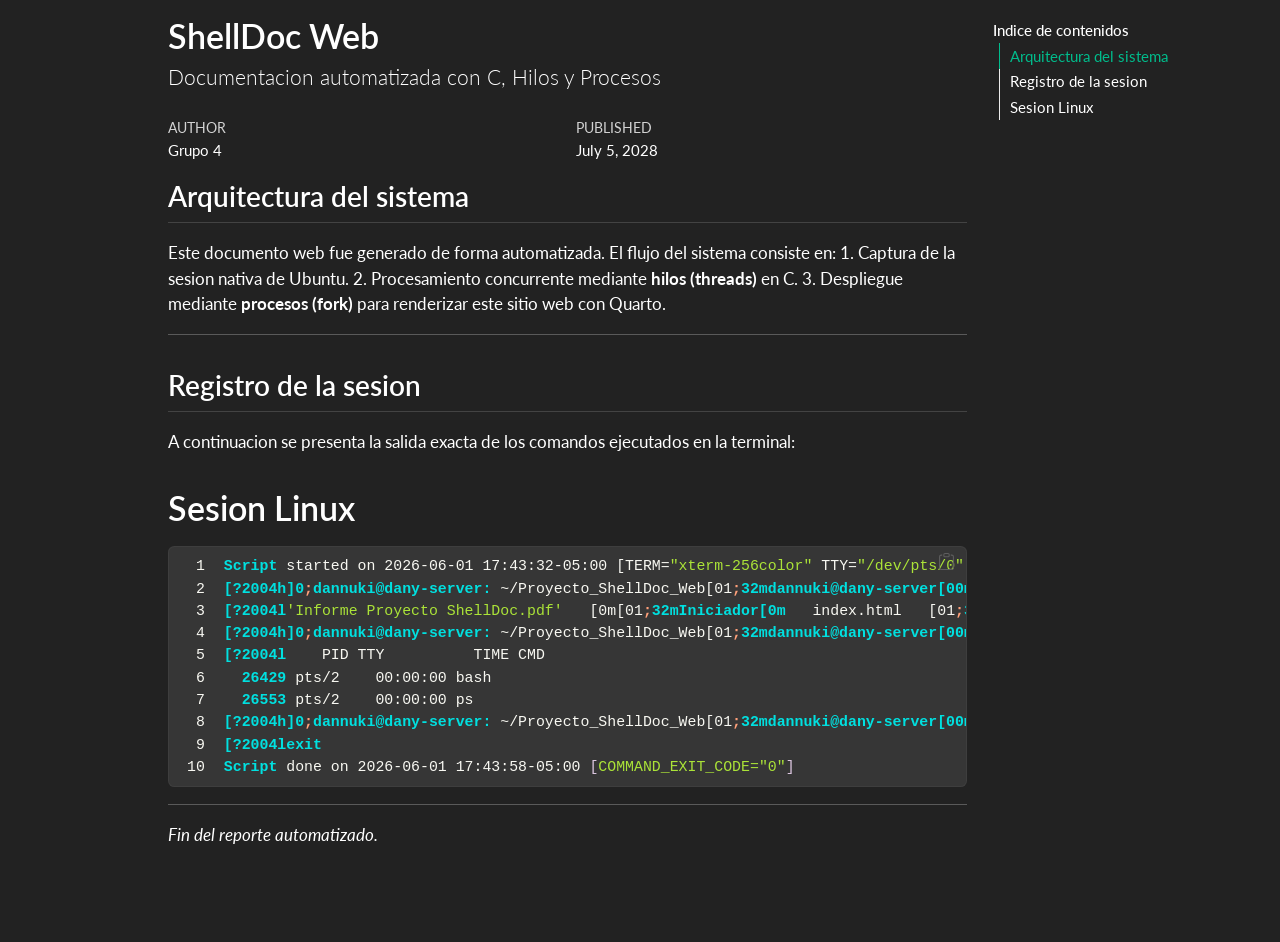
==== web/index.html @ 0da88650 "Guardado automático" ====
<!DOCTYPE html>
<html xmlns="http://www.w3.org/1999/xhtml" lang="en" xml:lang="en"><head>

<meta charset="utf-8">
<meta name="generator" content="quarto-1.4.555">

<meta name="viewport" content="width=device-width, initial-scale=1.0, user-scalable=yes">

<meta name="author" content="Grupo 4">
<meta name="dcterms.date" content="2028-07-05">

<title>ShellDoc Web</title>
<style>
code{white-space: pre-wrap;}
span.smallcaps{font-variant: small-caps;}
div.columns{display: flex; gap: min(4vw, 1.5em);}
div.column{flex: auto; overflow-x: auto;}
div.hanging-indent{margin-left: 1.5em; text-indent: -1.5em;}
ul.task-list{list-style: none;}
ul.task-list li input[type="checkbox"] {
  width: 0.8em;
  margin: 0 0.8em 0.2em -1em; /* quarto-specific, see https://github.com/quarto-dev/quarto-cli/issues/4556 */ 
  vertical-align: middle;
}
/* CSS for syntax highlighting */
pre > code.sourceCode { white-space: pre; position: relative; }
pre > code.sourceCode > span { line-height: 1.25; }
pre > code.sourceCode > span:empty { height: 1.2em; }
.sourceCode { overflow: visible; }
code.sourceCode > span { color: inherit; text-decoration: inherit; }
div.sourceCode { margin: 1em 0; }
pre.sourceCode { margin: 0; }
@media screen {
div.sourceCode { overflow: auto; }
}
@media print {
pre > code.sourceCode { white-space: pre-wrap; }
pre > code.sourceCode > span { text-indent: -5em; padding-left: 5em; }
}
pre.numberSource code
  { counter-reset: source-line 0; }
pre.numberSource code > span
  { position: relative; left: -4em; counter-increment: source-line; }
pre.numberSource code > span > a:first-child::before
  { content: counter(source-line);
    position: relative; left: -1em; text-align: right; vertical-align: baseline;
    border: none; display: inline-block;
    -webkit-touch-callout: none; -webkit-user-select: none;
    -khtml-user-select: none; -moz-user-select: none;
    -ms-user-select: none; user-select: none;
    padding: 0 4px; width: 4em;
  }
pre.numberSource { margin-left: 3em;  padding-left: 4px; }
div.sourceCode
  {   }
@media screen {
pre > code.sourceCode > span > a:first-child::before { text-decoration: underline; }
}
</style>


<script src="index_files/libs/clipboard/clipboard.min.js"></script>
<script src="index_files/libs/quarto-html/quarto.js"></script>
<script src="index_files/libs/quarto-html/popper.min.js"></script>
<script src="index_files/libs/quarto-html/tippy.umd.min.js"></script>
<script src="index_files/libs/quarto-html/anchor.min.js"></script>
<link href="index_files/libs/quarto-html/tippy.css" rel="stylesheet">
<link href="index_files/libs/quarto-html/quarto-syntax-highlighting-dark.css" rel="stylesheet" id="quarto-text-highlighting-styles">
<script src="index_files/libs/bootstrap/bootstrap.min.js"></script>
<link href="index_files/libs/bootstrap/bootstrap-icons.css" rel="stylesheet">
<link href="index_files/libs/bootstrap/bootstrap.min.css" rel="stylesheet" id="quarto-bootstrap" data-mode="dark">


</head>

<body>

<div id="quarto-content" class="page-columns page-rows-contents page-layout-article">
<div id="quarto-margin-sidebar" class="sidebar margin-sidebar">
  <nav id="TOC" role="doc-toc" class="toc-active">
    <h2 id="toc-title">Indice de contenidos</h2>
   
  <ul>
  <li><a href="#arquitectura-del-sistema" id="toc-arquitectura-del-sistema" class="nav-link active" data-scroll-target="#arquitectura-del-sistema">Arquitectura del sistema</a></li>
  <li><a href="#registro-de-la-sesion" id="toc-registro-de-la-sesion" class="nav-link" data-scroll-target="#registro-de-la-sesion">Registro de la sesion</a></li>
  <li><a href="#sesion-linux" id="toc-sesion-linux" class="nav-link" data-scroll-target="#sesion-linux">Sesion Linux</a></li>
  </ul>
</nav>
</div>
<main class="content" id="quarto-document-content">

<header id="title-block-header" class="quarto-title-block default">
<div class="quarto-title">
<h1 class="title">ShellDoc Web</h1>
<p class="subtitle lead">Documentacion automatizada con C, Hilos y Procesos</p>
</div>



<div class="quarto-title-meta">

    <div>
    <div class="quarto-title-meta-heading">Author</div>
    <div class="quarto-title-meta-contents">
             <p>Grupo 4 </p>
          </div>
  </div>
    
    <div>
    <div class="quarto-title-meta-heading">Published</div>
    <div class="quarto-title-meta-contents">
      <p class="date">July 5, 2028</p>
    </div>
  </div>
  
    
  </div>
  


</header>


<section id="arquitectura-del-sistema" class="level2">
<h2 class="anchored" data-anchor-id="arquitectura-del-sistema">Arquitectura del sistema</h2>
<p>Este documento web fue generado de forma automatizada. El flujo del sistema consiste en: 1. Captura de la sesion nativa de Ubuntu. 2. Procesamiento concurrente mediante <strong>hilos (threads)</strong> en C. 3. Despliegue mediante <strong>procesos (fork)</strong> para renderizar este sitio web con Quarto.</p>
<hr>
</section>
<section id="registro-de-la-sesion" class="level2">
<h2 class="anchored" data-anchor-id="registro-de-la-sesion">Registro de la sesion</h2>
<p>A continuacion se presenta la salida exacta de los comandos ejecutados en la terminal:</p>
</section>
<section id="sesion-linux" class="level1">
<h1>Sesion Linux</h1>
<div class="sourceCode" id="cb1"><pre class="sourceCode numberSource bash number-lines code-with-copy"><code class="sourceCode bash"><span id="cb1-1"><a href="#cb1-1"></a><span class="ex">Script</span> started on 2026-06-01 17:43:32-05:00 [TERM=<span class="st">"xterm-256color"</span> TTY=<span class="st">"/dev/pts/0"</span> COLUMNS=<span class="st">"169"</span> LINES=<span class="st">"15"</span>]</span>
<span id="cb1-2"><a href="#cb1-2"></a><span class="ex">[?2004h]0</span><span class="kw">;</span><span class="ex">dannuki@dany-server:</span> ~/Proyecto_ShellDoc_Web[01<span class="kw">;</span><span class="ex">32mdannuki@dany-server[00m:[01</span><span class="kw">;</span><span class="ex">34m~/Proyecto_ShellDoc_Web[00m$</span> mn[K[Kr[Kls</span>
<span id="cb1-3"><a href="#cb1-3"></a><span class="ex">[?2004l</span><span class="st">'Informe Proyecto ShellDoc.pdf'</span>   [0m[01<span class="kw">;</span><span class="ex">32mIniciador[0m</span>   index.html   [01<span class="kw">;</span><span class="ex">32mprocesador_hilos[0m</span>   sesion_linux.txt   [01<span class="kw">;</span><span class="ex">34msrc[0m</span>   [01<span class="kw">;</span><span class="ex">34mweb[0m</span></span>
<span id="cb1-4"><a href="#cb1-4"></a><span class="ex">[?2004h]0</span><span class="kw">;</span><span class="ex">dannuki@dany-server:</span> ~/Proyecto_ShellDoc_Web[01<span class="kw">;</span><span class="ex">32mdannuki@dany-server[00m:[01</span><span class="kw">;</span><span class="ex">34m~/Proyecto_ShellDoc_Web[00m$</span> ps</span>
<span id="cb1-5"><a href="#cb1-5"></a><span class="ex">[?2004l</span>    PID TTY          TIME CMD</span>
<span id="cb1-6"><a href="#cb1-6"></a>  <span class="ex">26429</span> pts/2    00:00:00 bash</span>
<span id="cb1-7"><a href="#cb1-7"></a>  <span class="ex">26553</span> pts/2    00:00:00 ps</span>
<span id="cb1-8"><a href="#cb1-8"></a><span class="ex">[?2004h]0</span><span class="kw">;</span><span class="ex">dannuki@dany-server:</span> ~/Proyecto_ShellDoc_Web[01<span class="kw">;</span><span class="ex">32mdannuki@dany-server[00m:[01</span><span class="kw">;</span><span class="ex">34m~/Proyecto_ShellDoc_Web[00m$</span> exit</span>
<span id="cb1-9"><a href="#cb1-9"></a><span class="ex">[?2004lexit</span></span>
<span id="cb1-10"><a href="#cb1-10"></a><span class="ex">Script</span> done on 2026-06-01 17:43:58-05:00 <span class="pp">[</span><span class="ss">COMMAND_EXIT_CODE=</span><span class="st">"0"</span><span class="pp">]</span></span></code><button title="Copy to Clipboard" class="code-copy-button"><i class="bi"></i></button></pre></div>
<hr>
<p><em>Fin del reporte automatizado.</em></p>
</section>

</main>
<!-- /main column -->
<script id="quarto-html-after-body" type="application/javascript">
window.document.addEventListener("DOMContentLoaded", function (event) {
  const toggleBodyColorMode = (bsSheetEl) => {
    const mode = bsSheetEl.getAttribute("data-mode");
    const bodyEl = window.document.querySelector("body");
    if (mode === "dark") {
      bodyEl.classList.add("quarto-dark");
      bodyEl.classList.remove("quarto-light");
    } else {
      bodyEl.classList.add("quarto-light");
      bodyEl.classList.remove("quarto-dark");
    }
  }
  const toggleBodyColorPrimary = () => {
    const bsSheetEl = window.document.querySelector("link#quarto-bootstrap");
    if (bsSheetEl) {
      toggleBodyColorMode(bsSheetEl);
    }
  }
  toggleBodyColorPrimary();  
  const icon = "";
  const anchorJS = new window.AnchorJS();
  anchorJS.options = {
    placement: 'right',
    icon: icon
  };
  anchorJS.add('.anchored');
  const isCodeAnnotation = (el) => {
    for (const clz of el.classList) {
      if (clz.startsWith('code-annotation-')) {                     
        return true;
      }
    }
    return false;
  }
  const clipboard = new window.ClipboardJS('.code-copy-button', {
    text: function(trigger) {
      const codeEl = trigger.previousElementSibling.cloneNode(true);
      for (const childEl of codeEl.children) {
        if (isCodeAnnotation(childEl)) {
          childEl.remove();
        }
      }
      return codeEl.innerText;
    }
  });
  clipboard.on('success', function(e) {
    // button target
    const button = e.trigger;
    // don't keep focus
    button.blur();
    // flash "checked"
    button.classList.add('code-copy-button-checked');
    var currentTitle = button.getAttribute("title");
    button.setAttribute("title", "Copied!");
    let tooltip;
    if (window.bootstrap) {
      button.setAttribute("data-bs-toggle", "tooltip");
      button.setAttribute("data-bs-placement", "left");
      button.setAttribute("data-bs-title", "Copied!");
      tooltip = new bootstrap.Tooltip(button, 
        { trigger: "manual", 
          customClass: "code-copy-button-tooltip",
          offset: [0, -8]});
      tooltip.show();    
    }
    setTimeout(function() {
      if (tooltip) {
        tooltip.hide();
        button.removeAttribute("data-bs-title");
        button.removeAttribute("data-bs-toggle");
        button.removeAttribute("data-bs-placement");
      }
      button.setAttribute("title", currentTitle);
      button.classList.remove('code-copy-button-checked');
    }, 1000);
    // clear code selection
    e.clearSelection();
  });
    var localhostRegex = new RegExp(/^(?:http|https):\/\/localhost\:?[0-9]*\//);
    var mailtoRegex = new RegExp(/^mailto:/);
      var filterRegex = new RegExp('/' + window.location.host + '/');
    var isInternal = (href) => {
        return filterRegex.test(href) || localhostRegex.test(href) || mailtoRegex.test(href);
    }
    // Inspect non-navigation links and adorn them if external
 	var links = window.document.querySelectorAll('a[href]:not(.nav-link):not(.navbar-brand):not(.toc-action):not(.sidebar-link):not(.sidebar-item-toggle):not(.pagination-link):not(.no-external):not([aria-hidden]):not(.dropdown-item):not(.quarto-navigation-tool)');
    for (var i=0; i<links.length; i++) {
      const link = links[i];
      if (!isInternal(link.href)) {
        // undo the damage that might have been done by quarto-nav.js in the case of
        // links that we want to consider external
        if (link.dataset.originalHref !== undefined) {
          link.href = link.dataset.originalHref;
        }
      }
    }
  function tippyHover(el, contentFn, onTriggerFn, onUntriggerFn) {
    const config = {
      allowHTML: true,
      maxWidth: 500,
      delay: 100,
      arrow: false,
      appendTo: function(el) {
          return el.parentElement;
      },
      interactive: true,
      interactiveBorder: 10,
      theme: 'quarto',
      placement: 'bottom-start',
    };
    if (contentFn) {
      config.content = contentFn;
    }
    if (onTriggerFn) {
      config.onTrigger = onTriggerFn;
    }
    if (onUntriggerFn) {
      config.onUntrigger = onUntriggerFn;
    }
    window.tippy(el, config); 
  }
  const noterefs = window.document.querySelectorAll('a[role="doc-noteref"]');
  for (var i=0; i<noterefs.length; i++) {
    const ref = noterefs[i];
    tippyHover(ref, function() {
      // use id or data attribute instead here
      let href = ref.getAttribute('data-footnote-href') || ref.getAttribute('href');
      try { href = new URL(href).hash; } catch {}
      const id = href.replace(/^#\/?/, "");
      const note = window.document.getElementById(id);
      if (note) {
        return note.innerHTML;
      } else {
        return "";
      }
    });
  }
  const xrefs = window.document.querySelectorAll('a.quarto-xref');
  const processXRef = (id, note) => {
    // Strip column container classes
    const stripColumnClz = (el) => {
      el.classList.remove("page-full", "page-columns");
      if (el.children) {
        for (const child of el.children) {
          stripColumnClz(child);
        }
      }
    }
    stripColumnClz(note)
    if (id === null || id.startsWith('sec-')) {
      // Special case sections, only their first couple elements
      const container = document.createElement("div");
      if (note.children && note.children.length > 2) {
        container.appendChild(note.children[0].cloneNode(true));
        for (let i = 1; i < note.children.length; i++) {
          const child = note.children[i];
          if (child.tagName === "P" && child.innerText === "") {
            continue;
          } else {
            container.appendChild(child.cloneNode(true));
            break;
          }
        }
        if (window.Quarto?.typesetMath) {
          window.Quarto.typesetMath(container);
        }
        return container.innerHTML
      } else {
        if (window.Quarto?.typesetMath) {
          window.Quarto.typesetMath(note);
        }
        return note.innerHTML;
      }
    } else {
      // Remove any anchor links if they are present
      const anchorLink = note.querySelector('a.anchorjs-link');
      if (anchorLink) {
        anchorLink.remove();
      }
      if (window.Quarto?.typesetMath) {
        window.Quarto.typesetMath(note);
      }
      // TODO in 1.5, we should make sure this works without a callout special case
      if (note.classList.contains("callout")) {
        return note.outerHTML;
      } else {
        return note.innerHTML;
      }
    }
  }
  for (var i=0; i<xrefs.length; i++) {
    const xref = xrefs[i];
    tippyHover(xref, undefined, function(instance) {
      instance.disable();
      let url = xref.getAttribute('href');
      let hash = undefined; 
      if (url.startsWith('#')) {
        hash = url;
      } else {
        try { hash = new URL(url).hash; } catch {}
      }
      if (hash) {
        const id = hash.replace(/^#\/?/, "");
        const note = window.document.getElementById(id);
        if (note !== null) {
          try {
            const html = processXRef(id, note.cloneNode(true));
            instance.setContent(html);
          } finally {
            instance.enable();
            instance.show();
          }
        } else {
          // See if we can fetch this
          fetch(url.split('#')[0])
          .then(res => res.text())
          .then(html => {
            const parser = new DOMParser();
            const htmlDoc = parser.parseFromString(html, "text/html");
            const note = htmlDoc.getElementById(id);
            if (note !== null) {
              const html = processXRef(id, note);
              instance.setContent(html);
            } 
          }).finally(() => {
            instance.enable();
            instance.show();
          });
        }
      } else {
        // See if we can fetch a full url (with no hash to target)
        // This is a special case and we should probably do some content thinning / targeting
        fetch(url)
        .then(res => res.text())
        .then(html => {
          const parser = new DOMParser();
          const htmlDoc = parser.parseFromString(html, "text/html");
          const note = htmlDoc.querySelector('main.content');
          if (note !== null) {
            // This should only happen for chapter cross references
            // (since there is no id in the URL)
            // remove the first header
            if (note.children.length > 0 && note.children[0].tagName === "HEADER") {
              note.children[0].remove();
            }
            const html = processXRef(null, note);
            instance.setContent(html);
          } 
        }).finally(() => {
          instance.enable();
          instance.show();
        });
      }
    }, function(instance) {
    });
  }
      let selectedAnnoteEl;
      const selectorForAnnotation = ( cell, annotation) => {
        let cellAttr = 'data-code-cell="' + cell + '"';
        let lineAttr = 'data-code-annotation="' +  annotation + '"';
        const selector = 'span[' + cellAttr + '][' + lineAttr + ']';
        return selector;
      }
      const selectCodeLines = (annoteEl) => {
        const doc = window.document;
        const targetCell = annoteEl.getAttribute("data-target-cell");
        const targetAnnotation = annoteEl.getAttribute("data-target-annotation");
        const annoteSpan = window.document.querySelector(selectorForAnnotation(targetCell, targetAnnotation));
        const lines = annoteSpan.getAttribute("data-code-lines").split(",");
        const lineIds = lines.map((line) => {
          return targetCell + "-" + line;
        })
        let top = null;
        let height = null;
        let parent = null;
        if (lineIds.length > 0) {
            //compute the position of the single el (top and bottom and make a div)
            const el = window.document.getElementById(lineIds[0]);
            top = el.offsetTop;
            height = el.offsetHeight;
            parent = el.parentElement.parentElement;
          if (lineIds.length > 1) {
            const lastEl = window.document.getElementById(lineIds[lineIds.length - 1]);
            const bottom = lastEl.offsetTop + lastEl.offsetHeight;
            height = bottom - top;
          }
          if (top !== null && height !== null && parent !== null) {
            // cook up a div (if necessary) and position it 
            let div = window.document.getElementById("code-annotation-line-highlight");
            if (div === null) {
              div = window.document.createElement("div");
              div.setAttribute("id", "code-annotation-line-highlight");
              div.style.position = 'absolute';
              parent.appendChild(div);
            }
            div.style.top = top - 2 + "px";
            div.style.height = height + 4 + "px";
            div.style.left = 0;
            let gutterDiv = window.document.getElementById("code-annotation-line-highlight-gutter");
            if (gutterDiv === null) {
              gutterDiv = window.document.createElement("div");
              gutterDiv.setAttribute("id", "code-annotation-line-highlight-gutter");
              gutterDiv.style.position = 'absolute';
              const codeCell = window.document.getElementById(targetCell);
              const gutter = codeCell.querySelector('.code-annotation-gutter');
              gutter.appendChild(gutterDiv);
            }
            gutterDiv.style.top = top - 2 + "px";
            gutterDiv.style.height = height + 4 + "px";
          }
          selectedAnnoteEl = annoteEl;
        }
      };
      const unselectCodeLines = () => {
        const elementsIds = ["code-annotation-line-highlight", "code-annotation-line-highlight-gutter"];
        elementsIds.forEach((elId) => {
          const div = window.document.getElementById(elId);
          if (div) {
            div.remove();
          }
        });
        selectedAnnoteEl = undefined;
      };
        // Handle positioning of the toggle
    window.addEventListener(
      "resize",
      throttle(() => {
        elRect = undefined;
        if (selectedAnnoteEl) {
          selectCodeLines(selectedAnnoteEl);
        }
      }, 10)
    );
    function throttle(fn, ms) {
    let throttle = false;
    let timer;
      return (...args) => {
        if(!throttle) { // first call gets through
            fn.apply(this, args);
            throttle = true;
        } else { // all the others get throttled
            if(timer) clearTimeout(timer); // cancel #2
            timer = setTimeout(() => {
              fn.apply(this, args);
              timer = throttle = false;
            }, ms);
        }
      };
    }
      // Attach click handler to the DT
      const annoteDls = window.document.querySelectorAll('dt[data-target-cell]');
      for (const annoteDlNode of annoteDls) {
        annoteDlNode.addEventListener('click', (event) => {
          const clickedEl = event.target;
          if (clickedEl !== selectedAnnoteEl) {
            unselectCodeLines();
            const activeEl = window.document.querySelector('dt[data-target-cell].code-annotation-active');
            if (activeEl) {
              activeEl.classList.remove('code-annotation-active');
            }
            selectCodeLines(clickedEl);
            clickedEl.classList.add('code-annotation-active');
          } else {
            // Unselect the line
            unselectCodeLines();
            clickedEl.classList.remove('code-annotation-active');
          }
        });
      }
  const findCites = (el) => {
    const parentEl = el.parentElement;
    if (parentEl) {
      const cites = parentEl.dataset.cites;
      if (cites) {
        return {
          el,
          cites: cites.split(' ')
        };
      } else {
        return findCites(el.parentElement)
      }
    } else {
      return undefined;
    }
  };
  var bibliorefs = window.document.querySelectorAll('a[role="doc-biblioref"]');
  for (var i=0; i<bibliorefs.length; i++) {
    const ref = bibliorefs[i];
    const citeInfo = findCites(ref);
    if (citeInfo) {
      tippyHover(citeInfo.el, function() {
        var popup = window.document.createElement('div');
        citeInfo.cites.forEach(function(cite) {
          var citeDiv = window.document.createElement('div');
          citeDiv.classList.add('hanging-indent');
          citeDiv.classList.add('csl-entry');
          var biblioDiv = window.document.getElementById('ref-' + cite);
          if (biblioDiv) {
            citeDiv.innerHTML = biblioDiv.innerHTML;
          }
          popup.appendChild(citeDiv);
        });
        return popup.innerHTML;
      });
    }
  }
});
</script>
</div> <!-- /content -->




</body></html>
---- web/index_files/libs/quarto-html/tippy.css ----
.tippy-box[data-animation=fade][data-state=hidden]{opacity:0}[data-tippy-root]{max-width:calc(100vw - 10px)}.tippy-box{position:relative;background-color:#333;color:#fff;border-radius:4px;font-size:14px;line-height:1.4;white-space:normal;outline:0;transition-property:transform,visibility,opacity}.tippy-box[data-placement^=top]>.tippy-arrow{bottom:0}.tippy-box[data-placement^=top]>.tippy-arrow:before{bottom:-7px;left:0;border-width:8px 8px 0;border-top-color:initial;transform-origin:center top}.tippy-box[data-placement^=bottom]>.tippy-arrow{top:0}.tippy-box[data-placement^=bottom]>.tippy-arrow:before{top:-7px;left:0;border-width:0 8px 8px;border-bottom-color:initial;transform-origin:center bottom}.tippy-box[data-placement^=left]>.tippy-arrow{right:0}.tippy-box[data-placement^=left]>.tippy-arrow:before{border-width:8px 0 8px 8px;border-left-color:initial;right:-7px;transform-origin:center left}.tippy-box[data-placement^=right]>.tippy-arrow{left:0}.tippy-box[data-placement^=right]>.tippy-arrow:before{left:-7px;border-width:8px 8px 8px 0;border-right-color:initial;transform-origin:center right}.tippy-box[data-inertia][data-state=visible]{transition-timing-function:cubic-bezier(.54,1.5,.38,1.11)}.tippy-arrow{width:16px;height:16px;color:#333}.tippy-arrow:before{content:"";position:absolute;border-color:transparent;border-style:solid}.tippy-content{position:relative;padding:5px 9px;z-index:1}
---- web/index_files/libs/quarto-html/quarto-syntax-highlighting-dark.css ----
/* quarto syntax highlight colors */
:root {
  --quarto-hl-al-color: #f07178;
  --quarto-hl-an-color: #d4d0ab;
  --quarto-hl-at-color: #00e0e0;
  --quarto-hl-bn-color: #d4d0ab;
  --quarto-hl-bu-color: #abe338;
  --quarto-hl-ch-color: #abe338;
  --quarto-hl-co-color: #f8f8f2;
  --quarto-hl-cv-color: #ffd700;
  --quarto-hl-cn-color: #ffd700;
  --quarto-hl-cf-color: #ffa07a;
  --quarto-hl-dt-color: #ffa07a;
  --quarto-hl-dv-color: #d4d0ab;
  --quarto-hl-do-color: #f8f8f2;
  --quarto-hl-er-color: #f07178;
  --quarto-hl-ex-color: #00e0e0;
  --quarto-hl-fl-color: #d4d0ab;
  --quarto-hl-fu-color: #ffa07a;
  --quarto-hl-im-color: #abe338;
  --quarto-hl-in-color: #d4d0ab;
  --quarto-hl-kw-color: #ffa07a;
  --quarto-hl-op-color: #ffa07a;
  --quarto-hl-ot-color: #00e0e0;
  --quarto-hl-pp-color: #dcc6e0;
  --quarto-hl-re-color: #00e0e0;
  --quarto-hl-sc-color: #abe338;
  --quarto-hl-ss-color: #abe338;
  --quarto-hl-st-color: #abe338;
  --quarto-hl-va-color: #00e0e0;
  --quarto-hl-vs-color: #abe338;
  --quarto-hl-wa-color: #dcc6e0;
}

/* other quarto variables */
:root {
  --quarto-font-monospace: SFMono-Regular, Menlo, Monaco, Consolas, "Liberation Mono", "Courier New", monospace;
}

code span.al {
  background-color: #2a0f15;
  font-weight: bold;
  color: #f07178;
}

code span.an {
  color: #d4d0ab;
}

code span.at {
  color: #00e0e0;
}

code span.bn {
  color: #d4d0ab;
}

code span.bu {
  color: #abe338;
}

code span.ch {
  color: #abe338;
}

code span.co {
  font-style: italic;
  color: #f8f8f2;
}

code span.cv {
  color: #ffd700;
}

code span.cn {
  color: #ffd700;
}

code span.cf {
  font-weight: bold;
  color: #ffa07a;
}

code span.dt {
  color: #ffa07a;
}

code span.dv {
  color: #d4d0ab;
}

code span.do {
  color: #f8f8f2;
}

code span.er {
  color: #f07178;
  text-decoration: underline;
}

code span.ex {
  font-weight: bold;
  color: #00e0e0;
}

code span.fl {
  color: #d4d0ab;
}

code span.fu {
  color: #ffa07a;
}

code span.im {
  color: #abe338;
}

code span.in {
  color: #d4d0ab;
}

code span.kw {
  font-weight: bold;
  color: #ffa07a;
}

pre > code.sourceCode > span {
  color: #f8f8f2;
}

code span {
  color: #f8f8f2;
}

code.sourceCode > span {
  color: #f8f8f2;
}

div.sourceCode,
div.sourceCode pre.sourceCode {
  color: #f8f8f2;
}

code span.op {
  color: #ffa07a;
}

code span.ot {
  color: #00e0e0;
}

code span.pp {
  color: #dcc6e0;
}

code span.re {
  background-color: #f8f8f2;
  color: #00e0e0;
}

code span.sc {
  color: #abe338;
}

code span.ss {
  color: #abe338;
}

code span.st {
  color: #abe338;
}

code span.va {
  color: #00e0e0;
}

code span.vs {
  color: #abe338;
}

code span.wa {
  color: #dcc6e0;
}

.prevent-inlining {
  content: "</";
}

/*# sourceMappingURL=935a306eefa94366c21e1a970dddb765.css.map */
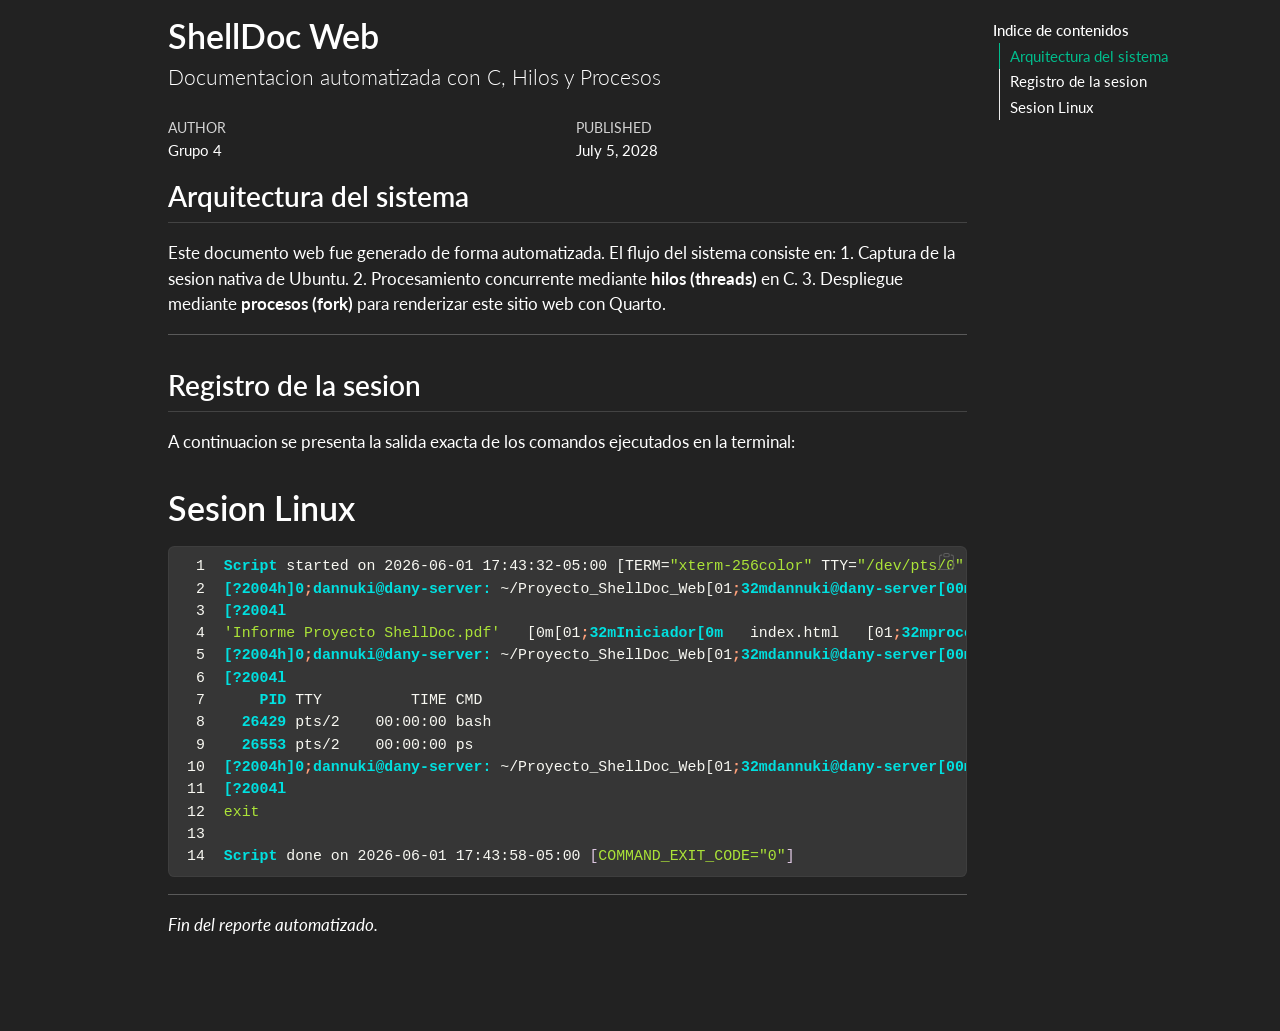
==== commit 807b84aa: "Guardado automático" ====
--- a/web/index.html
+++ b/web/index.html
@@ -134,14 +134,18 @@
 <h1>Sesion Linux</h1>
 <div class="sourceCode" id="cb1"><pre class="sourceCode numberSource bash number-lines code-with-copy"><code class="sourceCode bash"><span id="cb1-1"><a href="#cb1-1"></a><span class="ex">Script</span> started on 2026-06-01 17:43:32-05:00 [TERM=<span class="st">"xterm-256color"</span> TTY=<span class="st">"/dev/pts/0"</span> COLUMNS=<span class="st">"169"</span> LINES=<span class="st">"15"</span>]</span>
 <span id="cb1-2"><a href="#cb1-2"></a><span class="ex">[?2004h]0</span><span class="kw">;</span><span class="ex">dannuki@dany-server:</span> ~/Proyecto_ShellDoc_Web[01<span class="kw">;</span><span class="ex">32mdannuki@dany-server[00m:[01</span><span class="kw">;</span><span class="ex">34m~/Proyecto_ShellDoc_Web[00m$</span> mn[K[Kr[Kls</span>
-<span id="cb1-3"><a href="#cb1-3"></a><span class="ex">[?2004l</span><span class="st">'Informe Proyecto ShellDoc.pdf'</span>   [0m[01<span class="kw">;</span><span class="ex">32mIniciador[0m</span>   index.html   [01<span class="kw">;</span><span class="ex">32mprocesador_hilos[0m</span>   sesion_linux.txt   [01<span class="kw">;</span><span class="ex">34msrc[0m</span>   [01<span class="kw">;</span><span class="ex">34mweb[0m</span></span>
-<span id="cb1-4"><a href="#cb1-4"></a><span class="ex">[?2004h]0</span><span class="kw">;</span><span class="ex">dannuki@dany-server:</span> ~/Proyecto_ShellDoc_Web[01<span class="kw">;</span><span class="ex">32mdannuki@dany-server[00m:[01</span><span class="kw">;</span><span class="ex">34m~/Proyecto_ShellDoc_Web[00m$</span> ps</span>
-<span id="cb1-5"><a href="#cb1-5"></a><span class="ex">[?2004l</span>    PID TTY          TIME CMD</span>
-<span id="cb1-6"><a href="#cb1-6"></a>  <span class="ex">26429</span> pts/2    00:00:00 bash</span>
-<span id="cb1-7"><a href="#cb1-7"></a>  <span class="ex">26553</span> pts/2    00:00:00 ps</span>
-<span id="cb1-8"><a href="#cb1-8"></a><span class="ex">[?2004h]0</span><span class="kw">;</span><span class="ex">dannuki@dany-server:</span> ~/Proyecto_ShellDoc_Web[01<span class="kw">;</span><span class="ex">32mdannuki@dany-server[00m:[01</span><span class="kw">;</span><span class="ex">34m~/Proyecto_ShellDoc_Web[00m$</span> exit</span>
-<span id="cb1-9"><a href="#cb1-9"></a><span class="ex">[?2004lexit</span></span>
-<span id="cb1-10"><a href="#cb1-10"></a><span class="ex">Script</span> done on 2026-06-01 17:43:58-05:00 <span class="pp">[</span><span class="ss">COMMAND_EXIT_CODE=</span><span class="st">"0"</span><span class="pp">]</span></span></code><button title="Copy to Clipboard" class="code-copy-button"><i class="bi"></i></button></pre></div>
+<span id="cb1-3"><a href="#cb1-3"></a><span class="ex">[?2004l</span></span>
+<span id="cb1-4"><a href="#cb1-4"></a><span class="st">'Informe Proyecto ShellDoc.pdf'</span>   [0m[01<span class="kw">;</span><span class="ex">32mIniciador[0m</span>   index.html   [01<span class="kw">;</span><span class="ex">32mprocesador_hilos[0m</span>   sesion_linux.txt   [01<span class="kw">;</span><span class="ex">34msrc[0m</span>   [01<span class="kw">;</span><span class="ex">34mweb[0m</span></span>
+<span id="cb1-5"><a href="#cb1-5"></a><span class="ex">[?2004h]0</span><span class="kw">;</span><span class="ex">dannuki@dany-server:</span> ~/Proyecto_ShellDoc_Web[01<span class="kw">;</span><span class="ex">32mdannuki@dany-server[00m:[01</span><span class="kw">;</span><span class="ex">34m~/Proyecto_ShellDoc_Web[00m$</span> ps</span>
+<span id="cb1-6"><a href="#cb1-6"></a><span class="ex">[?2004l</span></span>
+<span id="cb1-7"><a href="#cb1-7"></a>    <span class="ex">PID</span> TTY          TIME CMD</span>
+<span id="cb1-8"><a href="#cb1-8"></a>  <span class="ex">26429</span> pts/2    00:00:00 bash</span>
+<span id="cb1-9"><a href="#cb1-9"></a>  <span class="ex">26553</span> pts/2    00:00:00 ps</span>
+<span id="cb1-10"><a href="#cb1-10"></a><span class="ex">[?2004h]0</span><span class="kw">;</span><span class="ex">dannuki@dany-server:</span> ~/Proyecto_ShellDoc_Web[01<span class="kw">;</span><span class="ex">32mdannuki@dany-server[00m:[01</span><span class="kw">;</span><span class="ex">34m~/Proyecto_ShellDoc_Web[00m$</span> exit</span>
+<span id="cb1-11"><a href="#cb1-11"></a><span class="ex">[?2004l</span></span>
+<span id="cb1-12"><a href="#cb1-12"></a><span class="bu">exit</span></span>
+<span id="cb1-13"><a href="#cb1-13"></a>    </span>
+<span id="cb1-14"><a href="#cb1-14"></a><span class="ex">Script</span> done on 2026-06-01 17:43:58-05:00 <span class="pp">[</span><span class="ss">COMMAND_EXIT_CODE=</span><span class="st">"0"</span><span class="pp">]</span></span></code><button title="Copy to Clipboard" class="code-copy-button"><i class="bi"></i></button></pre></div>
 <hr>
 <p><em>Fin del reporte automatizado.</em></p>
 </section>
